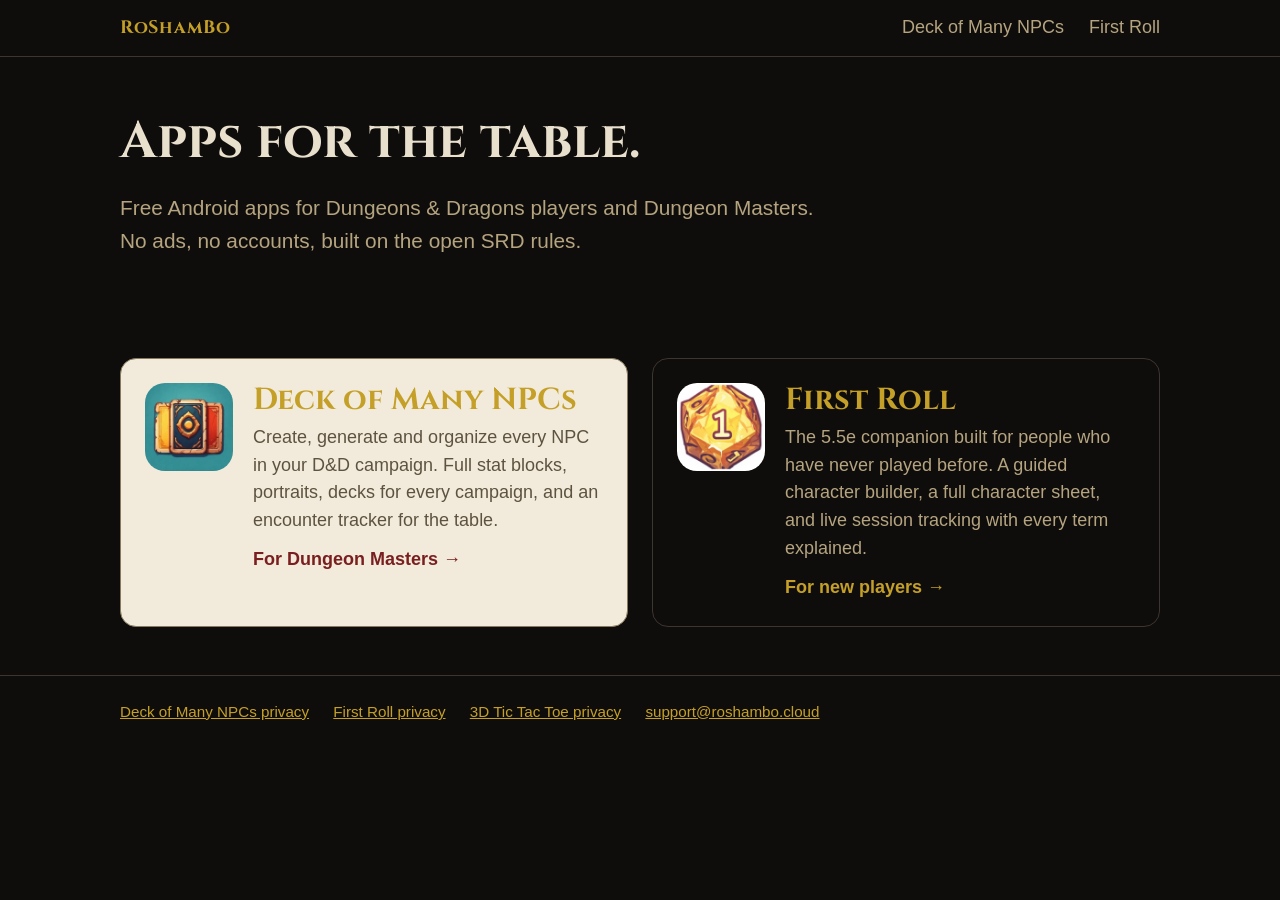
==== index.html @ 07af6013 "setup for cloudflare" ====
<!DOCTYPE html>
<html lang="en">
<head>
  <meta charset="utf-8">
  <meta name="viewport" content="width=device-width, initial-scale=1">
  <title>RoShamBo — Android apps for the tabletop</title>
  <meta name="description" content="RoShamBo makes free Android apps for Dungeons & Dragons players and Dungeon Masters: Deck of Many NPCs and First Roll.">
  <link rel="preconnect" href="https://fonts.googleapis.com">
  <link rel="preconnect" href="https://fonts.gstatic.com" crossorigin>
  <link rel="stylesheet" href="https://fonts.googleapis.com/css2?family=Cinzel:wght@600;700&family=Alegreya:ital,wght@0,400;0,500;1,400&display=swap">
  <link rel="stylesheet" href="/styles.css">
</head>
<body class="theme-ember">
  <header class="site-header">
    <div class="wrap">
      <a class="brand" href="/">RoShamBo</a>
      <nav>
        <a href="/domnpcs/">Deck of Many NPCs</a>
        <a href="/firstroll/">First Roll</a>
      </nav>
    </div>
  </header>

  <section class="hero">
    <div class="wrap" style="grid-template-columns: 1fr;">
      <div>
        <h1>Apps for the table.</h1>
        <p class="lede">Free Android apps for Dungeons &amp; Dragons players and Dungeon Masters. No ads, no accounts, built on the open SRD rules.</p>
      </div>
    </div>
  </section>

  <section class="apps">
    <div class="wrap grid">
      <a class="app-card theme-parchment" href="/domnpcs/">
        <img src="/domnpcs/img/icon.png" alt="" width="88" height="88">
        <div>
          <h2>Deck of Many NPCs</h2>
          <p>Create, generate and organize every NPC in your D&amp;D campaign. Full stat blocks, portraits, decks for every campaign, and an encounter tracker for the table.</p>
          <span class="more">For Dungeon Masters →</span>
        </div>
      </a>
      <a class="app-card theme-ember" href="/firstroll/">
        <img src="/firstroll/img/icon.png" alt="" width="88" height="88">
        <div>
          <h2>First Roll</h2>
          <p>The 5.5e companion built for people who have never played before. A guided character builder, a full character sheet, and live session tracking with every term explained.</p>
          <span class="more">For new players →</span>
        </div>
      </a>
    </div>
  </section>

  <footer class="site-footer">
    <div class="wrap">
      <a href="/domnpcs/privacy/">Deck of Many NPCs privacy</a>
      <a href="/firstroll/privacy/">First Roll privacy</a>
      <a href="/3d3t.html">3D Tic Tac Toe privacy</a>
      <a href="mailto:support@roshambo.cloud">support@roshambo.cloud</a>
    </div>
  </footer>
</body>
</html>
---- styles.css ----
/* RoShamBo site styles. Each page picks a theme on <body>:
   .theme-parchment  — Deck of Many NPCs (the app's parchment + ink palette)
   .theme-ember      — First Roll (the app's default dark crimson/gold theme)
   The home page uses .theme-ember with each app card in its own palette. */

:root {
  --font-display: 'Cinzel', 'Times New Roman', serif;
  --font-body: 'Alegreya', Georgia, serif;
  --max: 1080px;
}

.theme-parchment {
  --bg: #F2EBDB;
  --surface: #FAF6EC;
  --ink: #2B2317;
  --muted: #5E5340;
  --outline: #877A5F;
  --accent: #7A1F1F;
  --accent-ink: #FFFFFF;
  --font-body: 'Alegreya', Georgia, serif;
}

.theme-ember {
  --bg: #0F0D0B;
  --surface: #1C1916;
  --ink: #E8DFCC;
  --muted: #B5A480;
  --outline: #3D3530;
  --accent: #C41E3A;
  --accent-ink: #FFFFFF;
  --gold: #C5A028;
  --font-body: -apple-system, BlinkMacSystemFont, 'Segoe UI', Roboto, Helvetica, Arial, sans-serif;
}

* { box-sizing: border-box; }
html { -webkit-text-size-adjust: 100%; }
body {
  margin: 0;
  background: var(--bg);
  color: var(--ink);
  font-family: var(--font-body);
  font-size: 18px;
  line-height: 1.55;
}
a { color: var(--accent); }
.theme-ember a { color: var(--gold); }
img { max-width: 100%; height: auto; display: block; }

h1, h2, h3 { font-family: var(--font-display); font-weight: 700; line-height: 1.15; margin: 0 0 .4em; }
h1 { font-size: clamp(2rem, 5vw, 3.2rem); }
h2 { font-size: clamp(1.4rem, 3vw, 1.9rem); }
h3 { font-size: 1.15rem; font-weight: 600; }
p { margin: 0 0 1em; }

.wrap { max-width: var(--max); margin: 0 auto; padding: 0 1.25rem; }

/* Header */
.site-header { border-bottom: 1px solid var(--outline); }
.site-header .wrap { display: flex; align-items: center; justify-content: space-between; height: 3.5rem; }
.brand { font-family: var(--font-display); font-weight: 700; letter-spacing: .04em; text-decoration: none; color: var(--ink); }
.site-header nav a { margin-left: 1.25rem; text-decoration: none; color: var(--muted); }
.site-header nav a:hover { color: var(--ink); text-decoration: underline; }

/* Hero */
.hero { padding: 3.5rem 0 2.5rem; }
.hero .wrap { display: grid; grid-template-columns: auto 1fr; gap: 2rem; align-items: center; }
.hero .icon { width: 128px; height: 128px; border-radius: 28px; box-shadow: 0 8px 24px rgba(0,0,0,.25); }
.hero .lede { font-size: 1.3rem; color: var(--muted); max-width: 34em; }
.hero .facts { list-style: none; padding: 0; margin: 0 0 1.5rem; display: flex; flex-wrap: wrap; gap: .5rem 1.25rem; color: var(--muted); font-size: .95rem; }
.hero .facts li::before { content: '✦ '; color: var(--accent); }
.theme-ember .hero .facts li::before { color: var(--gold); }
.play-badge img { height: 64px; width: auto; }
@media (max-width: 640px) {
  .hero .wrap { grid-template-columns: 1fr; text-align: center; justify-items: center; }
  .hero .facts { justify-content: center; }
}

/* Screenshots */
.shots { padding: 1rem 0 2.5rem; }
.shots .wrap { display: grid; grid-template-columns: repeat(3, 1fr); gap: 1.25rem; }
.shots img { border-radius: 14px; border: 1px solid var(--outline); box-shadow: 0 10px 30px rgba(0,0,0,.18); }
@media (max-width: 640px) {
  .shots .wrap { grid-template-columns: 1fr; max-width: 360px; }
}

/* Features */
.features { padding: 2rem 0 3rem; }
.features .grid { display: grid; grid-template-columns: repeat(auto-fit, minmax(260px, 1fr)); gap: 1.5rem; }
.feature { background: var(--surface); border: 1px solid var(--outline); border-radius: 14px; padding: 1.4rem 1.5rem; }
.feature ul { padding-left: 1.2em; margin: 0; }
.feature li { margin: .35em 0; }

/* Closing call to action */
.cta { text-align: center; padding: 1rem 0 3.5rem; }
.cta .play-badge { display: inline-block; margin-top: .75rem; }

/* Apps on the home page */
.apps { padding: 2.5rem 0 3rem; }
.apps .grid { display: grid; grid-template-columns: repeat(auto-fit, minmax(300px, 1fr)); gap: 1.5rem; }
.app-card {
  display: grid; grid-template-columns: 88px 1fr; gap: 1.25rem; align-items: start;
  border-radius: 16px; padding: 1.5rem; text-decoration: none;
  background: var(--bg); color: var(--ink); border: 1px solid var(--outline);
  transition: transform .15s ease, box-shadow .15s ease;
}
.app-card:hover { transform: translateY(-2px); box-shadow: 0 12px 30px rgba(0,0,0,.3); }
.app-card img { width: 88px; height: 88px; border-radius: 20px; }
.app-card h2 { margin-bottom: .2em; }
.app-card p { color: var(--muted); margin: 0; }
.app-card .more { color: var(--accent); font-weight: 600; margin-top: .6em; display: inline-block; }
.theme-ember .app-card.theme-ember .more { color: var(--gold); }

/* Legal text and footer */
.legal { font-size: .9rem; color: var(--muted); padding: 1.5rem 0; border-top: 1px solid var(--outline); }
.site-footer { border-top: 1px solid var(--outline); padding: 1.5rem 0 2.5rem; font-size: .95rem; color: var(--muted); }
.site-footer a { margin-right: 1.25rem; }

/* Privacy policy pages keep the generator's own structure; just give it room. */
.policy { max-width: 46em; padding: 2rem 1.25rem 3rem; margin: 0 auto; }
.policy strong { font-family: var(--font-display); font-size: 1.1rem; display: block; margin-top: 1.25em; }
.policy p:first-child strong, .policy > strong:first-child { font-size: 1.8rem; margin-top: 0; }
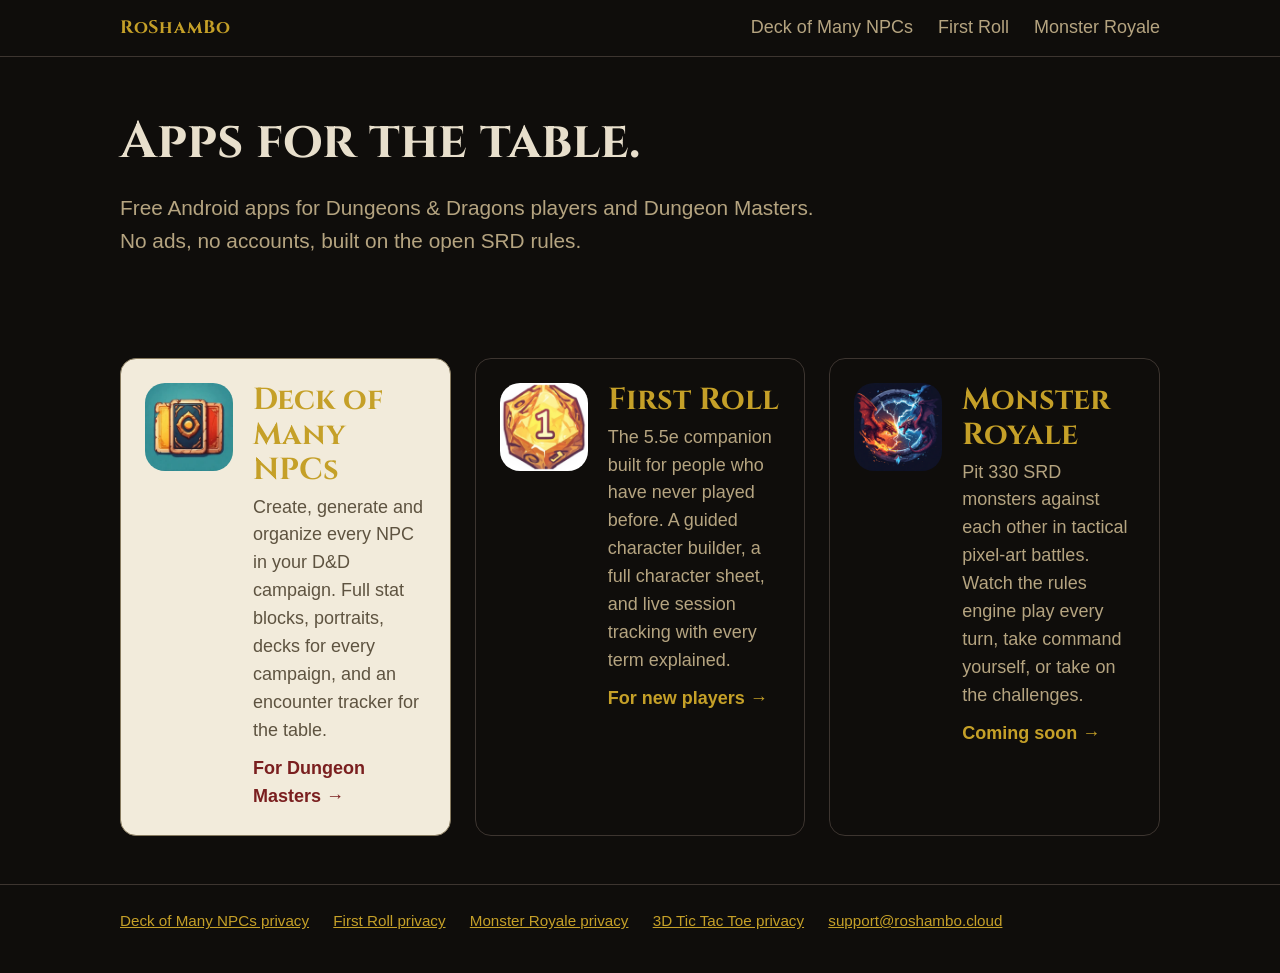
==== commit 7bd19689: "Monster Royale: landing page, privacy policy, home card Claude-Session: https://claude.ai/code/sessi" ====
--- a/index.html
+++ b/index.html
@@ -17,6 +17,7 @@
       <nav>
         <a href="/domnpcs/">Deck of Many NPCs</a>
         <a href="/firstroll/">First Roll</a>
+        <a href="/monsterroyale/">Monster Royale</a>
       </nav>
     </div>
   </header>
@@ -48,6 +49,14 @@
           <span class="more">For new players →</span>
         </div>
       </a>
+      <a class="app-card theme-ember" href="/monsterroyale/">
+        <img src="/monsterroyale/img/icon.png" alt="" width="88" height="88">
+        <div>
+          <h2>Monster Royale</h2>
+          <p>Pit 330 SRD monsters against each other in tactical pixel-art battles. Watch the rules engine play every turn, take command yourself, or take on the challenges.</p>
+          <span class="more">Coming soon →</span>
+        </div>
+      </a>
     </div>
   </section>
 
@@ -55,6 +64,7 @@
     <div class="wrap">
       <a href="/domnpcs/privacy/">Deck of Many NPCs privacy</a>
       <a href="/firstroll/privacy/">First Roll privacy</a>
+      <a href="/monsterroyale/privacy/">Monster Royale privacy</a>
       <a href="/3d3t.html">3D Tic Tac Toe privacy</a>
       <a href="mailto:support@roshambo.cloud">support@roshambo.cloud</a>
     </div>
--- a/styles.css
+++ b/styles.css
@@ -79,8 +79,12 @@
 .shots { padding: 1rem 0 2.5rem; }
 .shots .wrap { display: grid; grid-template-columns: repeat(3, 1fr); gap: 1.25rem; }
 .shots img { border-radius: 14px; border: 1px solid var(--outline); box-shadow: 0 10px 30px rgba(0,0,0,.18); }
+/* Landscape games (Monster Royale): two wide shots a row. */
+.shots.landscape .wrap { grid-template-columns: repeat(2, 1fr); }
+.coming-soon { font-family: var(--font-display); color: var(--gold); font-size: 1.15rem; margin: 0; }
 @media (max-width: 640px) {
   .shots .wrap { grid-template-columns: 1fr; max-width: 360px; }
+  .shots.landscape .wrap { max-width: 480px; }
 }
 
 /* Features */
